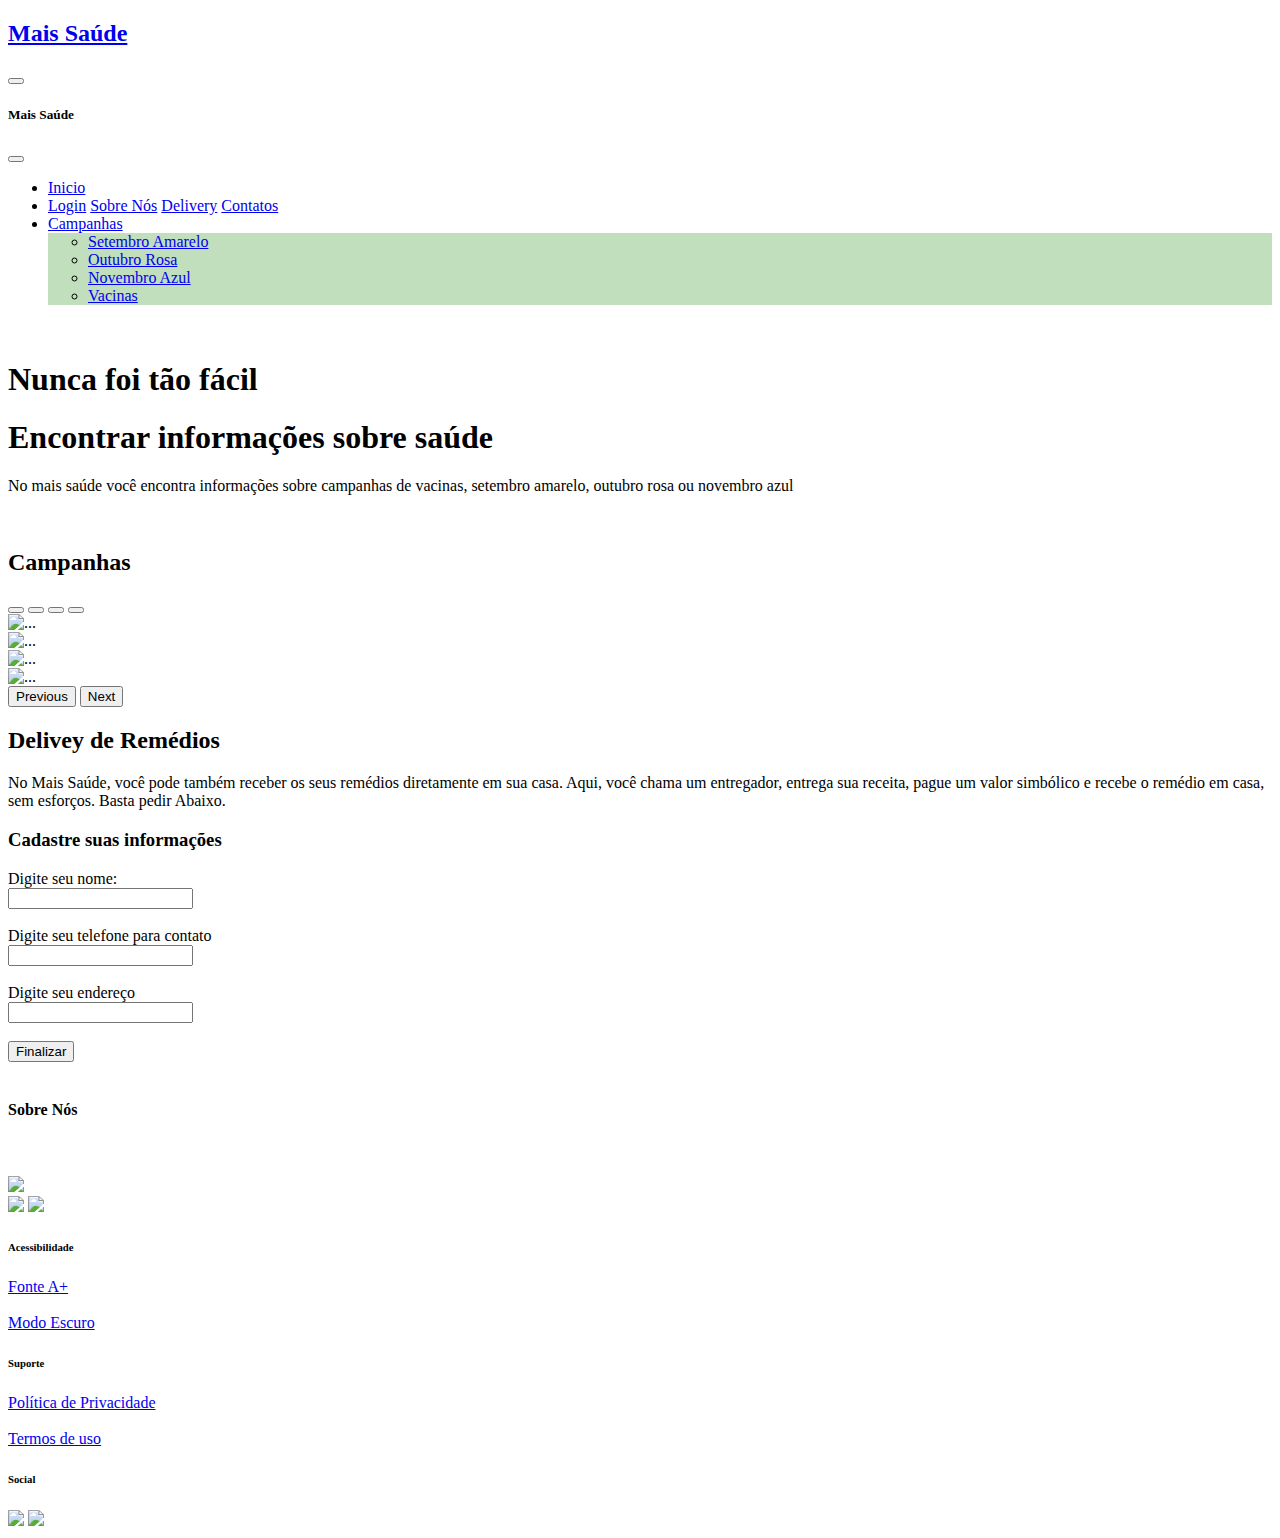
==== index.html @ df24ed0e "link do github no rodape colocado" ====
<!DOCTYPE html>
<html lang="en">
<head>
    <meta charset="UTF-8">
    <meta http-equiv="X-UA-Compatible" content="IE=edge">
    <meta name="viewport" content="width=device-width, initial-scale=1.0">
    <title>Document</title>
    <link rel="stylesheet" href="estilo-principal.css">
    <!-- CSS only -->
    <link href="https://cdn.jsdelivr.net/npm/bootstrap@5.2.1/dist/css/bootstrap.min.css" rel="stylesheet" integrity="sha384-iYQeCzEYFbKjA/T2uDLTpkwGzCiq6soy8tYaI1GyVh/UjpbCx/TYkiZhlZB6+fzT" crossorigin="anonymous">
    <!-- JavaScript Bundle with Popper -->
    <script src="https://cdn.jsdelivr.net/npm/bootstrap@5.2.1/dist/js/bootstrap.bundle.min.js" integrity="sha384-u1OknCvxWvY5kfmNBILK2hRnQC3Pr17a+RTT6rIHI7NnikvbZlHgTPOOmMi466C8" crossorigin="anonymous"></script>
</head>
<body>
    <main>
        <article id="topo">
            <header id="menu-principal">
                <nav class="navbar bg-light-green fixed-top">
                    <div class="container-fluid">
                      <a class="navbar-brand" href="#"><h2 id="titulo-menu"><img src="imagens/logo.png" alt="" id="logo">Mais Saúde</h2></a>
                      <button class="navbar-toggler" type="button" data-bs-toggle="offcanvas" data-bs-target="#offcanvasNavbar" aria-controls="offcanvasNavbar">
                        <span class="navbar-toggler-icon"></span>
                      </button>
                      <div class="offcanvas offcanvas-end" tabindex="-1" id="offcanvasNavbar" aria-labelledby="offcanvasNavbarLabel">
                        <div class="offcanvas-header">
                          <h5 class="offcanvas-title" id="offcanvasNavbarLabel">Mais Saúde</h5>
                          <button type="button" class="btn-close" data-bs-dismiss="offcanvas" aria-label="Close"></button>
                        </div>
                        <div class="offcanvas-body">
                          <ul class="navbar-nav justify-content-end flex-grow-1 pe-3">
                            <li class="nav-item">
                              <a class="nav-link active" aria-current="page" href="#">Inicio</a>
                            </li>
                            <li class="nav-item">
                              <a class="nav-link active" href="#">Login</a>
                              <a class="nav-link" href="#sobre">Sobre Nós</a>
                              <a class="nav-link" href="#">Delivery</a>
                              <a class="nav-link" href="#">Contatos</a>
                            </li>
                            <li class="nav-item dropdown">
                              <a class="nav-link dropdown-toggle" href="#" role="button" data-bs-toggle="dropdown" aria-expanded="false">
                                Campanhas
                              </a>
                              <ul class="dropdown-menu"  style="background-color:#c1debd;">
                                <li><a class="dropdown-item" href="../Setembro Amarelo/setembro.html">Setembro Amarelo</a></li>
                                <li><a class="dropdown-item" href="../Outubro Rosa/index-outubro.html">Outubro Rosa</a></li>
                                <li><a class="dropdown-item" href="../Novembro Azul (completo)/Nov_Azul.html">Novembro Azul</a></li>
                                <li><a class="dropdown-item" href="../Vacinas (incompleto)/index-vacina.html">Vacinas</a></li>                                
                              </ul>
                            </li>
                          </ul>
                          
                        </div>
                      </div>
                    </div>
                  </nav>
            </header>
            <a name="inicio">

            <section id="esquerda-topo-principal">
                <img src="imagens/logo2.png" alt="">
                <h1 id="titulo-verde">Nunca foi tão fácil</h1>
                <h1 id="titulo-preto">Encontrar informações sobre saúde</h1>
                <p>No mais saúde você encontra informações sobre campanhas de vacinas, setembro amarelo, outubro rosa ou novembro azul</p>
            </section>
            <section id="direita-topo-principal">
                <img src="imagens/medico-principal.png" alt="">
            </section>
        </article>  
        <div class="titulo-campanhas">
          <h2>Campanhas</h2>
        </div>
        <div id="carouselExampleIndicators" class="carousel slide" data-bs-ride="true">
          <div class="carousel-indicators">
            <button type="button" data-bs-target="#carouselExampleIndicators" data-bs-slide-to="0" class="active" aria-current="true" aria-label="Slide 1"></button>
            <button type="button" data-bs-target="#carouselExampleIndicators" data-bs-slide-to="1" aria-label="Slide 2"></button>
            <button type="button" data-bs-target="#carouselExampleIndicators" data-bs-slide-to="2" aria-label="Slide 3"></button>
            <button type="button" data-bs-target="#carouselExampleIndicators" data-bs-slide-to="3" aria-label="Slide 4"></button>
          </div>
          <div class="carousel-inner">
            <div class="carousel-item active">
              <img src="./imagens/setembropq.png" class="d-block w-100" alt="...">
            </div>
            <div class="carousel-item">
              <img src="./imagens/outubrorosapq.png" class="d-block w-100" alt="...">
            </div>
            <div class="carousel-item">
              <img src="./imagens/campanhapq.png" class="d-block w-100" alt="...">
            </div>
            <div class="carousel-item">
              <img src="./imagens/novemberazul.png" class="d-block w-100" alt="...">
            </div>
          </div>
          <button class="carousel-control-prev" type="button" data-bs-target="#carouselExampleIndicators" data-bs-slide="prev">
            <span class="carousel-control-prev-icon" aria-hidden="true"></span>
            <span class="visually-hidden">Previous</span>
          </button>
          <button class="carousel-control-next" type="button" data-bs-target="#carouselExampleIndicators" data-bs-slide="next">
            <span class="carousel-control-next-icon" aria-hidden="true"></span>
            <span class="visually-hidden">Next</span>
          </button>
        </div>


       <div class="cordelivery">
         <div class="pagina_delivery">
          <section id="txt_delivery">
            <article id="texto_delivery">
              <h2 id="deliveryH2">
                Delivey de Remédios <br>
              </h2>
              <p id="deliveryP">
                No Mais Saúde, você pode também receber os seus remédios diretamente em sua casa. 
                Aqui, você chama um entregador, entrega sua receita, pague um valor simbólico e 
                recebe o remédio em casa, sem esforços. Basta pedir Abaixo.
              </p>
          </article>
        </section>
        </div>
        <div id="pgDeliveryCont">
          <section id="form_delivery">
            <form action="/action_page.php" method="get">
              <h3>Cadastre suas informações</h3>
              <label for="fname">Digite seu nome: </label><br>
              <input type="text" id="fname" name="fname" class="estilo_form"><br><br>
              <label for="contel">Digite seu telefone para contato</label><br>
              <input type="text" id="lname" name="lname" class="estilo_form"><br><br>
              <label for="end">Digite seu endereço</label><br>
              <input type="text" id="lname" name="lname" class="estilo_form"><br><br>
              <input type="submit" value="Finalizar" class="estilo_botao_finalizar">
            </form>
          </section>
        <section id="delivery_foto">
            <img src="./imagens/Delivery address-bro (1).png" alt="" class="estilo_entregador" >
          </section>
        </div>
        </div>

        <a name="sobre">

        <div class="sobrenos">
          <h4>Sobre Nós</h4>
          <section id="conteudo_sobrenos">
              <img src="./imagens/sobrenos.png" alt="">
          </section>
          
          <section id="imagem_hospital">
              <img src="./imagens/hospital.png" alt="">
          </section>
        </div>


        <footer>
          <section id="logo_rodape">
              <img src="imagens/logo-rodapé.png">

          </section>
          <section id="linha">
            <img id="linha-reta"src="imagens/linha.png">
            <img id="lado" src="imagens/linhalado.jpeg">
          </section>
          <section id="acessibilidade">
              <h6>Acessibilidade</h6>
              <a href="#">Fonte A+</a>
              <br />
              <br />
              <a href="#">Modo Escuro</a>
          </section>
          <section id="suporte">
            <h6>Suporte</h6>
            <a href="#">Política de Privacidade</a>
            <br />
            <br />
            <a href="#">Termos de uso</a>
          </section>
          <section id="social">
            <h6>Social</h6>
              <a href="https://github.com/Gugzera/Mais-Saude"><img src="imagens/githubicon.png"></a>
              <a href="https://linktr.ee/maissaude06" target="_blank"><img src="imagens/linkedinicon.png"></a>
          </section>
      </footer>

      
    </main>
</body>
</html>
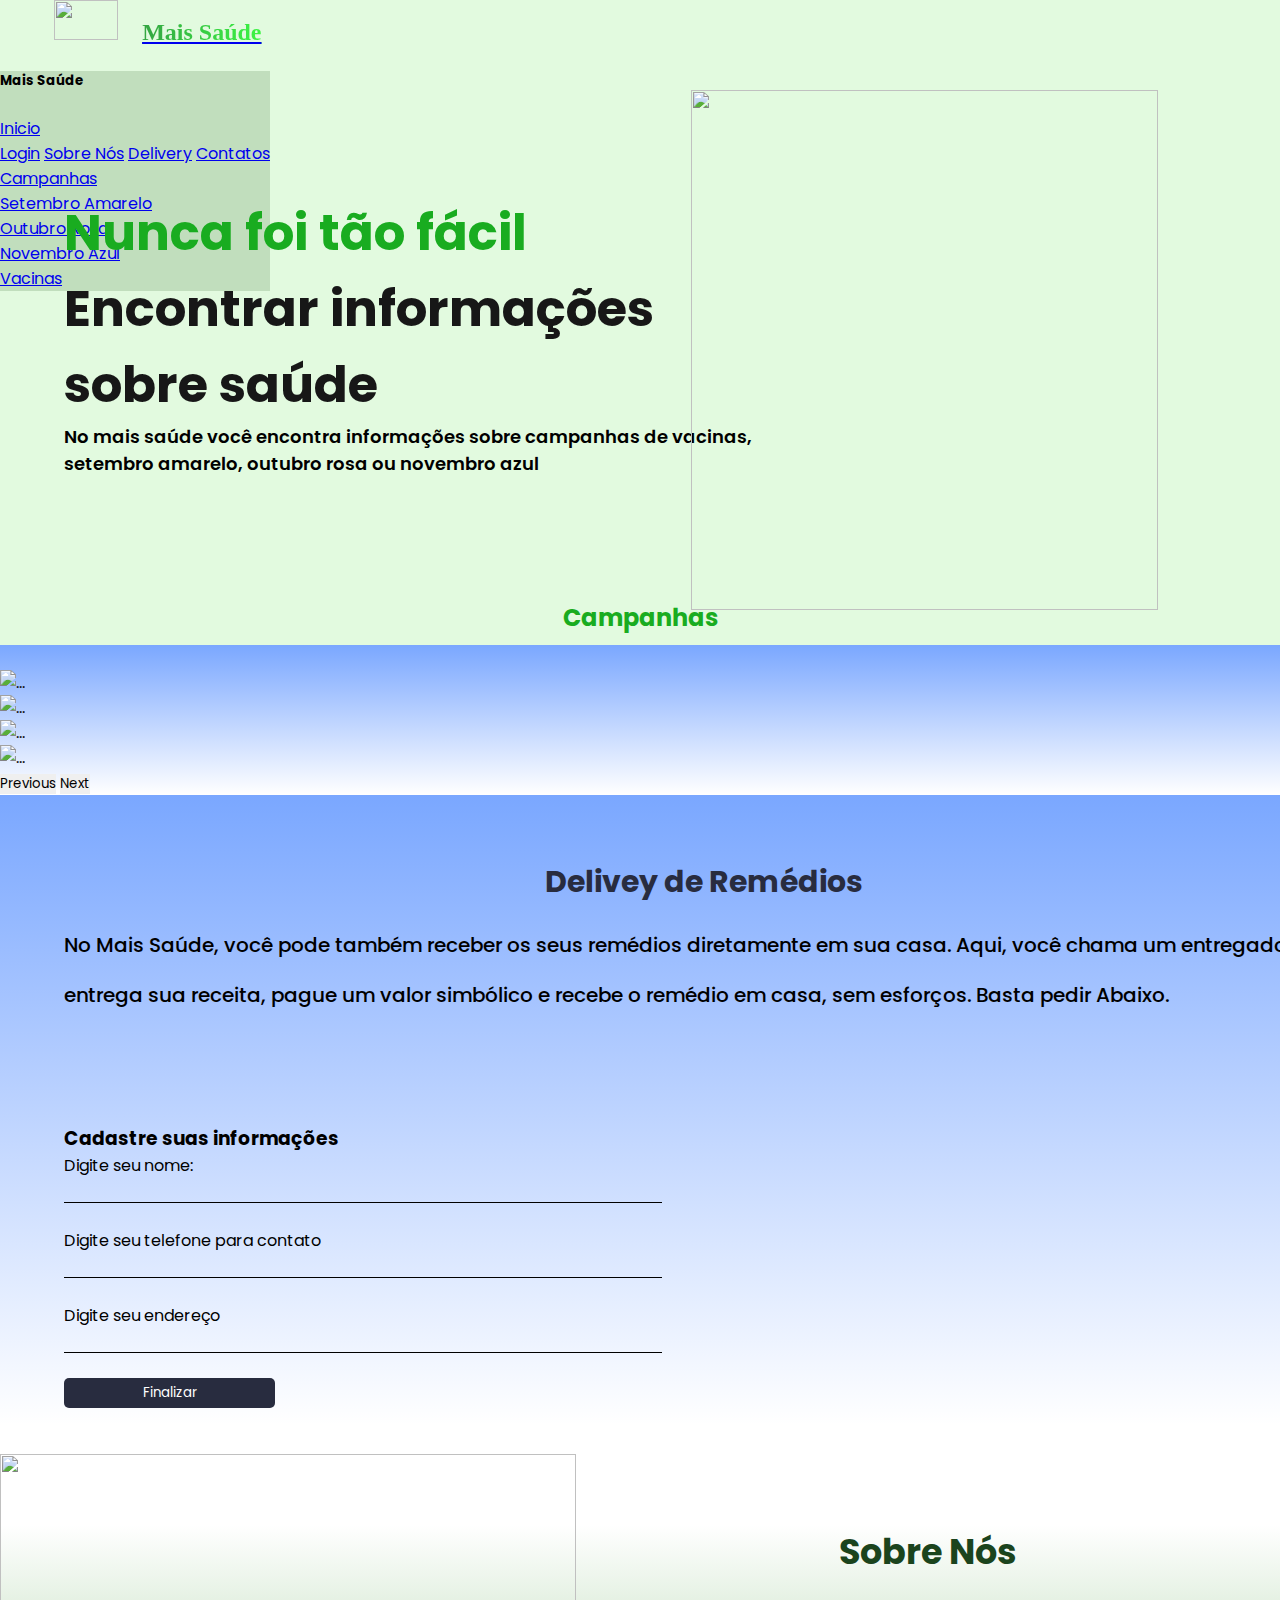
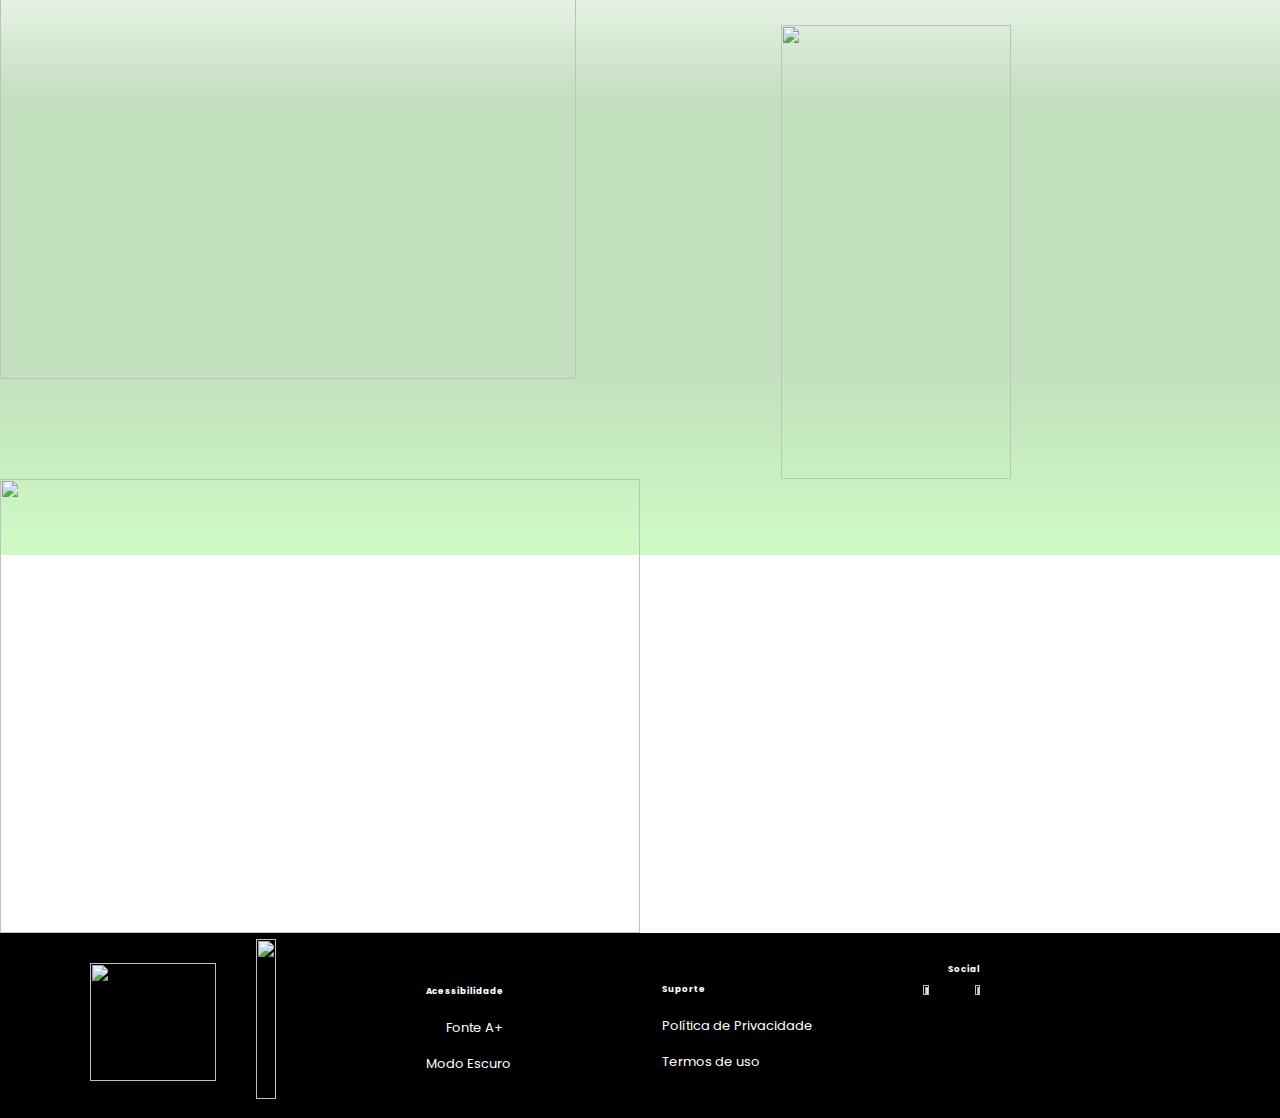
==== commit 69eac027: "responsivo outuvro, vacinas e setembro atualizadas, alem dos termos de uso e politida de privacidade" ====
--- a/index.html
+++ b/index.html
@@ -4,9 +4,10 @@
     <meta charset="UTF-8">
     <meta http-equiv="X-UA-Compatible" content="IE=edge">
     <meta name="viewport" content="width=device-width, initial-scale=1.0">
-    <title>Document</title>
+    <title>Mais Saude</title>
     <link rel="stylesheet" href="estilo-principal.css">
     <!-- CSS only -->
+    <link rel="icon" href="imagens/logo.png">
     <link href="https://cdn.jsdelivr.net/npm/bootstrap@5.2.1/dist/css/bootstrap.min.css" rel="stylesheet" integrity="sha384-iYQeCzEYFbKjA/T2uDLTpkwGzCiq6soy8tYaI1GyVh/UjpbCx/TYkiZhlZB6+fzT" crossorigin="anonymous">
     <!-- JavaScript Bundle with Popper -->
     <script src="https://cdn.jsdelivr.net/npm/bootstrap@5.2.1/dist/js/bootstrap.bundle.min.js" integrity="sha384-u1OknCvxWvY5kfmNBILK2hRnQC3Pr17a+RTT6rIHI7NnikvbZlHgTPOOmMi466C8" crossorigin="anonymous"></script>
@@ -35,7 +36,7 @@
                               <a class="nav-link active" href="#">Login</a>
                               <a class="nav-link" href="#sobre">Sobre Nós</a>
                               <a class="nav-link" href="#">Delivery</a>
-                              <a class="nav-link" href="#">Contatos</a>
+                              <a class="nav-link" href="https://linktr.ee/maissaude06" target="_blank">Contatos</a>
                             </li>
                             <li class="nav-item dropdown">
                               <a class="nav-link dropdown-toggle" href="#" role="button" data-bs-toggle="dropdown" aria-expanded="false">
@@ -44,8 +45,8 @@
                               <ul class="dropdown-menu"  style="background-color:#c1debd;">
                                 <li><a class="dropdown-item" href="../Setembro Amarelo/setembro.html">Setembro Amarelo</a></li>
                                 <li><a class="dropdown-item" href="../Outubro Rosa/index-outubro.html">Outubro Rosa</a></li>
-                                <li><a class="dropdown-item" href="../Novembro Azul (completo)/Nov_Azul.html">Novembro Azul</a></li>
-                                <li><a class="dropdown-item" href="../Vacinas (incompleto)/index-vacina.html">Vacinas</a></li>                                
+                                <li><a class="dropdown-item" href="../Novembro Azul/Nov_Azul.html">Novembro Azul</a></li>
+                                <li><a class="dropdown-item" href="../Vacinas/index-vacina.html">Vacinas</a></li>                                
                               </ul>
                             </li>
                           </ul>
@@ -175,7 +176,7 @@
           </section>
           <section id="social">
             <h6>Social</h6>
-              <a href="https://github.com/Gugzera/Mais-Saude"><img src="imagens/githubicon.png"></a>
+              <a href="https://github.com/Gugzera/Mais-Saude" target="_blank"><img src="imagens/githubicon.png"></a>
               <a href="https://linktr.ee/maissaude06" target="_blank"><img src="imagens/linkedinicon.png"></a>
           </section>
       </footer>
--- a/estilo-principal.css
+++ b/estilo-principal.css
@@ -0,0 +1,482 @@
+@import url('https://fonts.googleapis.com/css2?family=Poppins:ital,wght@0,100;0,200;0,300;0,400;0,500;0,600;0,700;0,800;1,100;1,200;1,300;1,400;1,500;1,600;1,700&display=swap');
+
+*{
+    padding: 0;
+    margin: 0;
+    border: 0;
+    font-family: 'Poppins', sans-serif;
+}
+main{
+    width: 100%;
+    height: auto;
+}
+
+#titulo-menu{
+    font-family: "fonte1";
+    /* font-weight: bolder; */
+    background: linear-gradient(96.14deg, #282C3F -10.84%, #3DFF44 92.95%, #3DFF44 196.74%);
+    -webkit-background-clip: text;
+    -webkit-text-fill-color: transparent;
+    background-clip: text;
+    width: 110%;
+
+}
+
+#topo{
+    width: 100%;
+    height: 630px;
+    background-image: url(imagens/fundo-principal-verde.png);
+    height: 600px;
+    background-repeat: no-repeat;
+    background-color: #e2fadf;
+}
+#logo{
+    margin-left: 3.4rem;
+    width: 4rem;
+    height: 2.5rem;
+}
+#menu-principal{
+    display: flex;
+    flex-direction: row;
+}
+#titulo-menu{
+    font-weight: bolder;
+    color: #1d8b28;
+}
+#titulo-menu img{
+    position: relative;
+    margin-right: 8%;
+}
+#offcanvasNavbar {
+    background-color: #c1debd;
+}
+#esquerda-topo-principal{
+    width: 55%;
+    margin: auto;
+    position: absolute;
+    top: 15%;
+    left: 5%;
+}
+
+#titulo-verde{
+    margin-top: 5%;
+    font-size: 50px;
+    color: #19AC20;
+    font-weight: bolder;
+}
+#titulo-preto{
+    color: #171717;
+    font-size: 50px;
+    font-weight: bolder;
+}
+#esquerda-topo-principal p{
+    font-weight: 600;
+    font-size: 18px;
+}
+#direita-topo-principal{
+    width: 45%;
+    position: absolute;
+    left: 54%;
+    top: 10%;
+}
+#direita-topo-principal img{
+   width: 90%;
+   height: 520px;
+}
+.titulo-campanhas{
+    text-align: center;
+    background-color: #e2fadf;
+    height: 45px;
+    color: #19AC20;
+
+}
+#carouselExampleIndicators{
+    margin-top: 0;
+    width: 100%;
+    height: 100%;
+    background: linear-gradient(180deg, rgba(4, 89, 255, 0.53) 0%, rgba(4, 89, 255, 0) 100%);
+    color: #171717;
+    /* margin-bottom: 5px; */
+}
+#carouselExampleIndicators img{
+    width: 100%;
+    height: 100%;
+}
+.pagina_delivery{
+    display: flex;
+    /* margin-top: 15px; */
+    padding-top: 5%;
+    padding-left: 5%;
+    padding-right: 5%;
+    width: 100%;
+    height: 230px;
+    /* background: linear-gradient(180deg, rgba(4, 89, 255, 0.53) 0%, rgba(4, 89, 255, 0) 100%); */
+    /* background-color: black; */
+    clear: both;
+}
+
+#texto_delivery{
+    width: 100%;
+    height: 100%;
+    text-align:center;
+}
+#deliveryH2{
+    font-size: 30px;
+    margin-bottom: 15px;
+    color: #282C3F;
+    font-weight: 700;
+}
+#deliveryP{
+    font-weight: 500;
+    font-size: 20px;
+    line-height: 50px;
+    text-align: left;
+    color: #000;
+}
+.estilo_entregador{
+    width: 150px;
+    height: 150px;
+    padding-bottom: 20%;
+}
+#form_delivery{
+    width: 55%;
+    height: 330px;
+    padding-top: 35px;
+    /* background-color: lightblue; */
+    padding-left: 5%;
+    float: left;
+}
+.estilo_form{
+    border-bottom: 1px solid #000;
+    width: 85%;
+    background-color: transparent;
+    /* background-color: lightblue; */
+}
+#delivery_foto{
+    width: 45%;
+    height: 525px;
+    padding: 1%, 1%, 1%,;
+    /* background-color: lightblue; */
+    float: left;
+}
+
+#delivery_foto img{
+    width: 100%;
+    height: 100%;
+    /* padding-left: 5%;
+    padding-bottom: 3%; */
+}
+#delivery_baixo{
+    width: 100%;
+    height: 400px;
+    /* background-color: lightblue; */
+}
+.estilo_botao_finalizar{
+    height: 30px;
+    width: 30%;
+    padding: 1%,1%, 1%, 1%;
+    border-radius: 5px;
+    background-color: #282C3F;
+    color: #fff;
+    text-align: center;
+}
+.cordelivery{
+    background: linear-gradient(180deg, rgba(4, 89, 255, 0.53) 0%, rgba(4, 89, 255, 0) 100%);
+    width: 100%;
+    height: 630px;
+}
+.sobrenos{
+    margin-top: 100px;
+    width: 100%;
+    height: 630px;
+    background: linear-gradient(180deg, rgba(255,255,255,0.8757878151260504) 0%, rgba(193,222,189,1) 29%, rgba(193,222,189,1) 69%, rgba(206,251,196,1) 100%);
+        color: #1B441D;
+    text-align: center;
+    /* padding-top: 5%; */
+    
+}
+.sobrenos h4{
+    width: 100%;
+    height: 100px;
+    font-weight: 700;
+    font-size: 35px;
+}
+#conteudo_sobrenos{
+    height: 454px;
+    width: 50%;
+    float: left;
+}
+#conteudo_sobrenos img{
+    width: 60%;
+    height: 100%;
+}
+#imagem_hospital{
+    height: 454px;
+    width: 50%;
+    float: left;
+}
+#imagem_hospital img{
+    width: 100%;
+    height: 100%;
+}
+
+
+
+
+footer{
+    width: 100%;
+    height: 185px;
+    background-color: black;
+    float: left;
+}
+
+#logo_rodape{
+    /* background-color: white; */
+    width: 20%;
+    height: 100%;
+    float: left;
+    text-align: center;
+}
+
+#logo_rodape img{
+    width: 70%;
+    height: 80%;
+    padding-top: 30px;
+    margin-left: 50px;
+}
+
+#linha{
+    width: 0,1%;
+    height: 100%;
+    position: relative;
+    float: left;
+    background-color: #000000;
+}
+
+#linha img{
+    width: 100%;
+    height: 93%;
+    margin-top: 6px;
+}
+
+
+#acessibilidade{
+    width: 20%;
+    height: 50%;
+    float: left;
+    text-align: left;
+    margin-left: 130px;
+    font-size: 13px;
+    font-family: "fonte1";
+    top: 20px;
+    margin-top: 12px;
+}
+
+#acessibilidade h6{
+    margin: 20px;
+    margin-top: 20px;
+    color: white;
+}
+
+#acessibilidade a{
+    text-decoration: none;
+    margin: 20px;
+    color: white;
+}
+
+#acessibilidade a:hover{
+    color: #65A8FB;
+}
+
+#suporte{
+    width: 20%;
+    height: 50%;
+    float: left;
+    text-align: left; 
+    font-size: 13px;
+    font-family: "fonte1";
+    top: 20px;
+    margin-top: 50px;
+}
+
+#suporte h6{
+    color: rgb(255, 255, 255);
+    margin-bottom: 20px;
+}
+
+#suporte a{
+    text-decoration: none;
+    color: white;
+}
+
+#suporte a:hover{
+    color: #65A8FB;
+}
+
+#social{
+    font-size: 13px;
+    font-family: "fonte1";
+    color: white;
+    top: 30px;
+    width: 20%;
+    height: 100%;
+    float: left;
+}
+
+#social h6{
+    margin-left: 30px;
+    margin-top: 30px;
+}
+
+#social img{
+    width: 15%;
+    height: 23%;
+    margin: 5px;
+}
+#lado{
+    display: none;
+}
+
+/*politica de uso*/
+
+
+
+ @media only screen and (max-width:480px) /* visualização mobile */
+{
+
+    main{
+        width: 100%;
+        height: auto;
+    }
+
+    #topo{
+        width: 100%;
+        text-align: left;
+        margin-left: 0;
+    }
+
+    #logo{
+        margin-left: 0;
+        width: 2.5rem;
+        height: 2.5rem;
+    }
+    #titulo-menu{
+        color: transparent;
+    }
+
+    #esquerda-topo-principal{
+        width: 100%;
+        margin-left: 0px;
+        margin-right: 20px;
+        position: absolute;
+        top: 15%;
+        left: 2;
+    }
+    #titulo-verde{
+        margin-top: 3%;
+        font-size: 50px;
+        color: #19AC20;
+        font-weight: bolder;
+        margin-left: 0px;
+        margin-right: 20px;
+        margin-bottom: 15px;
+    }
+    #titulo-preto{
+        color: #171717;
+        font-size: 32px;
+        font-weight: bolder;
+        margin-left: 0px;
+        margin-right: 20px;
+        margin-bottom: 13px;
+    }
+    #esquerda-topo-principal img{
+        display: none;
+    }
+    #esquerda-topo-principal p{
+        font-weight: 500;
+        font-size: 23px;
+        margin-left: 0px;
+        line-height: 3.15rem;
+        margin-right: 20px;
+    }
+    #direita-topo-principal{
+      display: none;
+    }
+
+    #carouselExampleIndicators{
+        display: none;
+    }
+
+    #texto_delivery{
+        text-align:left;
+    }
+    #deliveryH2{
+        font-size: 32px;
+    }
+    #deliveryP{
+        font-size: 15px;
+        line-height: 2.3rem;
+    }
+    #form_delivery{
+        width: 100%;
+        margin-top: 3%;
+    }
+
+    #delivery_foto{
+       display: none;
+    }
+    
+    .sobrenos{
+        padding-top: 5%;
+        align-items: center;
+        text-align: center;
+    }
+
+    #conteudo_sobrenos{
+        height: 420px;
+        width: 100%;
+        padding-left: 4%;
+        float: left;
+    }
+    #conteudo_sobrenos img{
+        width: 65%;
+        height: 100%;
+    }
+    #imagem_hospital{
+        display: none;
+    }
+
+    footer{
+        width: 100%;
+        height: auto;
+        background-color: black;
+        float: left;
+    }
+
+    #logo_rodape{
+        width: 25%;
+    }
+
+    #logo_rodape img{
+        width: 100%;
+    }
+
+    #linha-reta, #relato, #img-meio{
+        display: none;
+    }
+
+    #lado{
+        display: flex;
+    }
+
+    #acessibilidade, #suporte{
+        width: auto;
+        font-size: 12px;
+        float: left;
+        margin: 3%;
+    }
+
+    #social a img{
+        width: 30px;
+    }
+}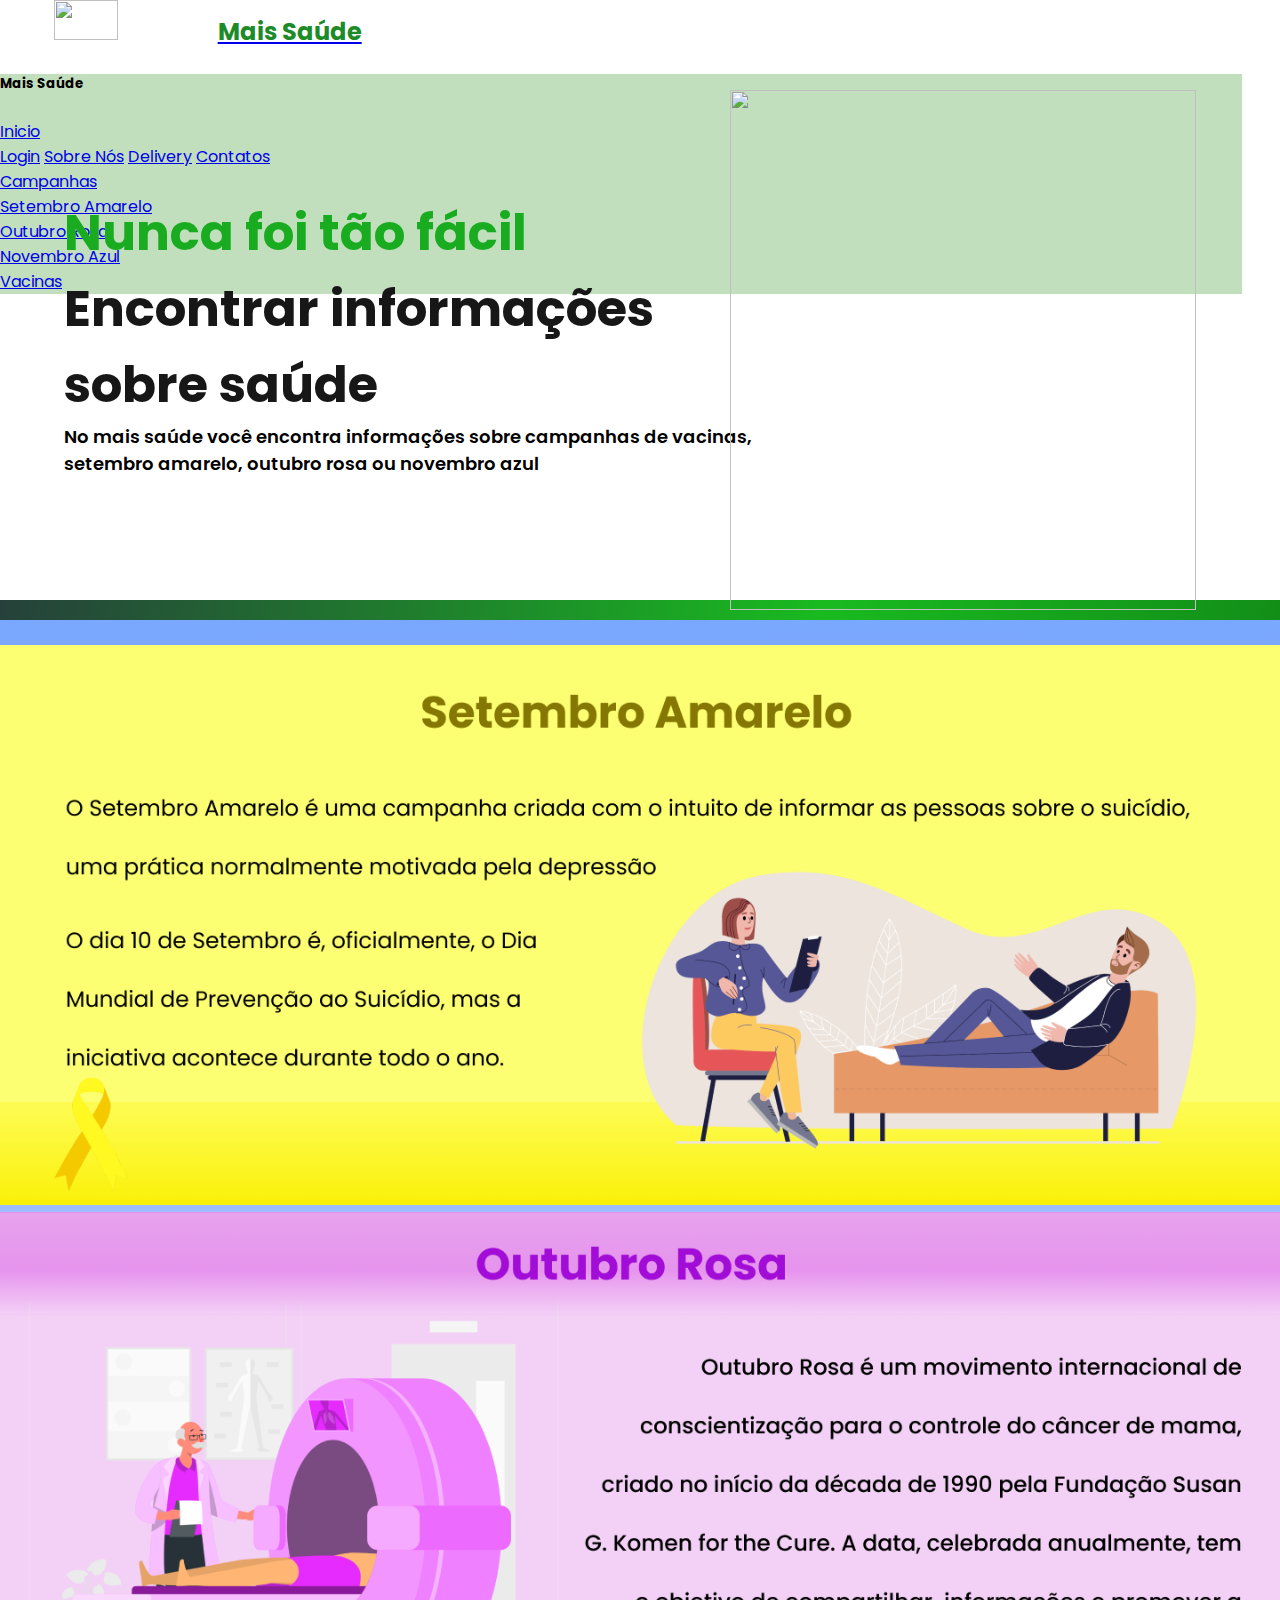
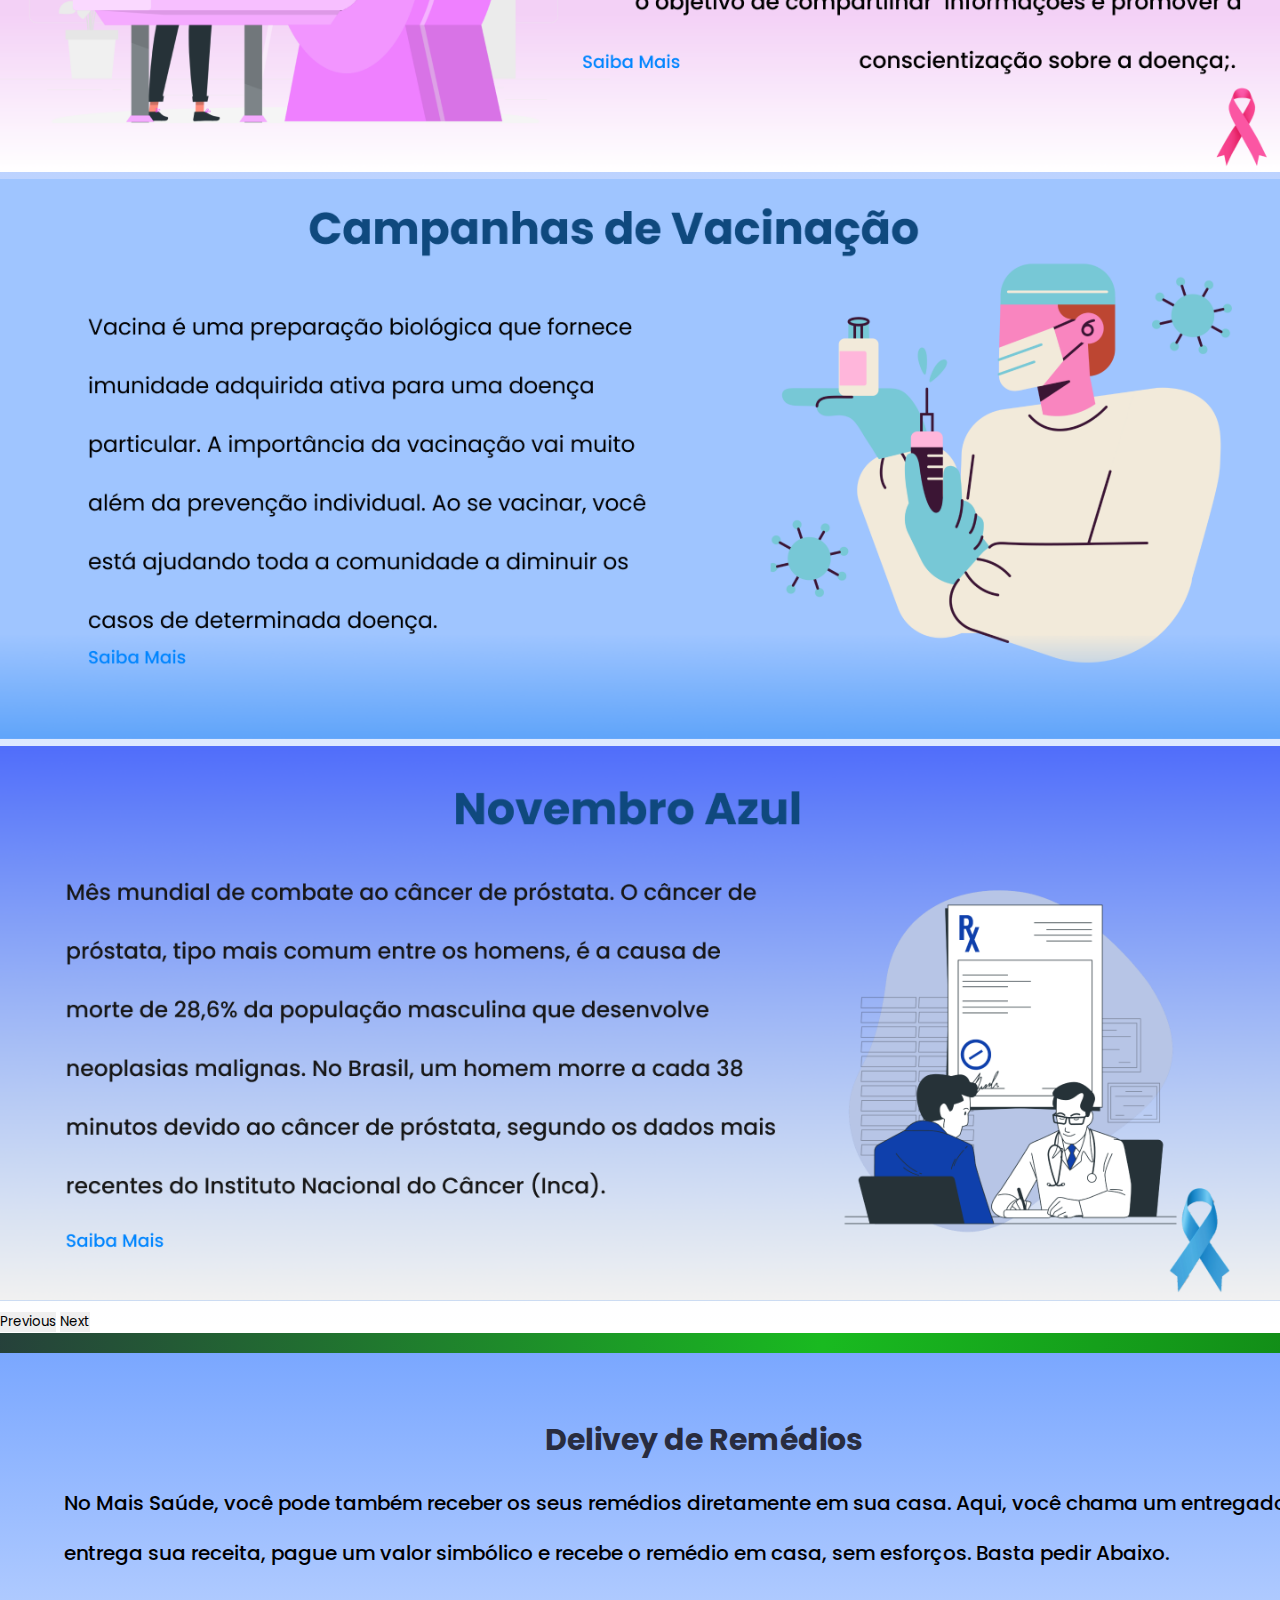
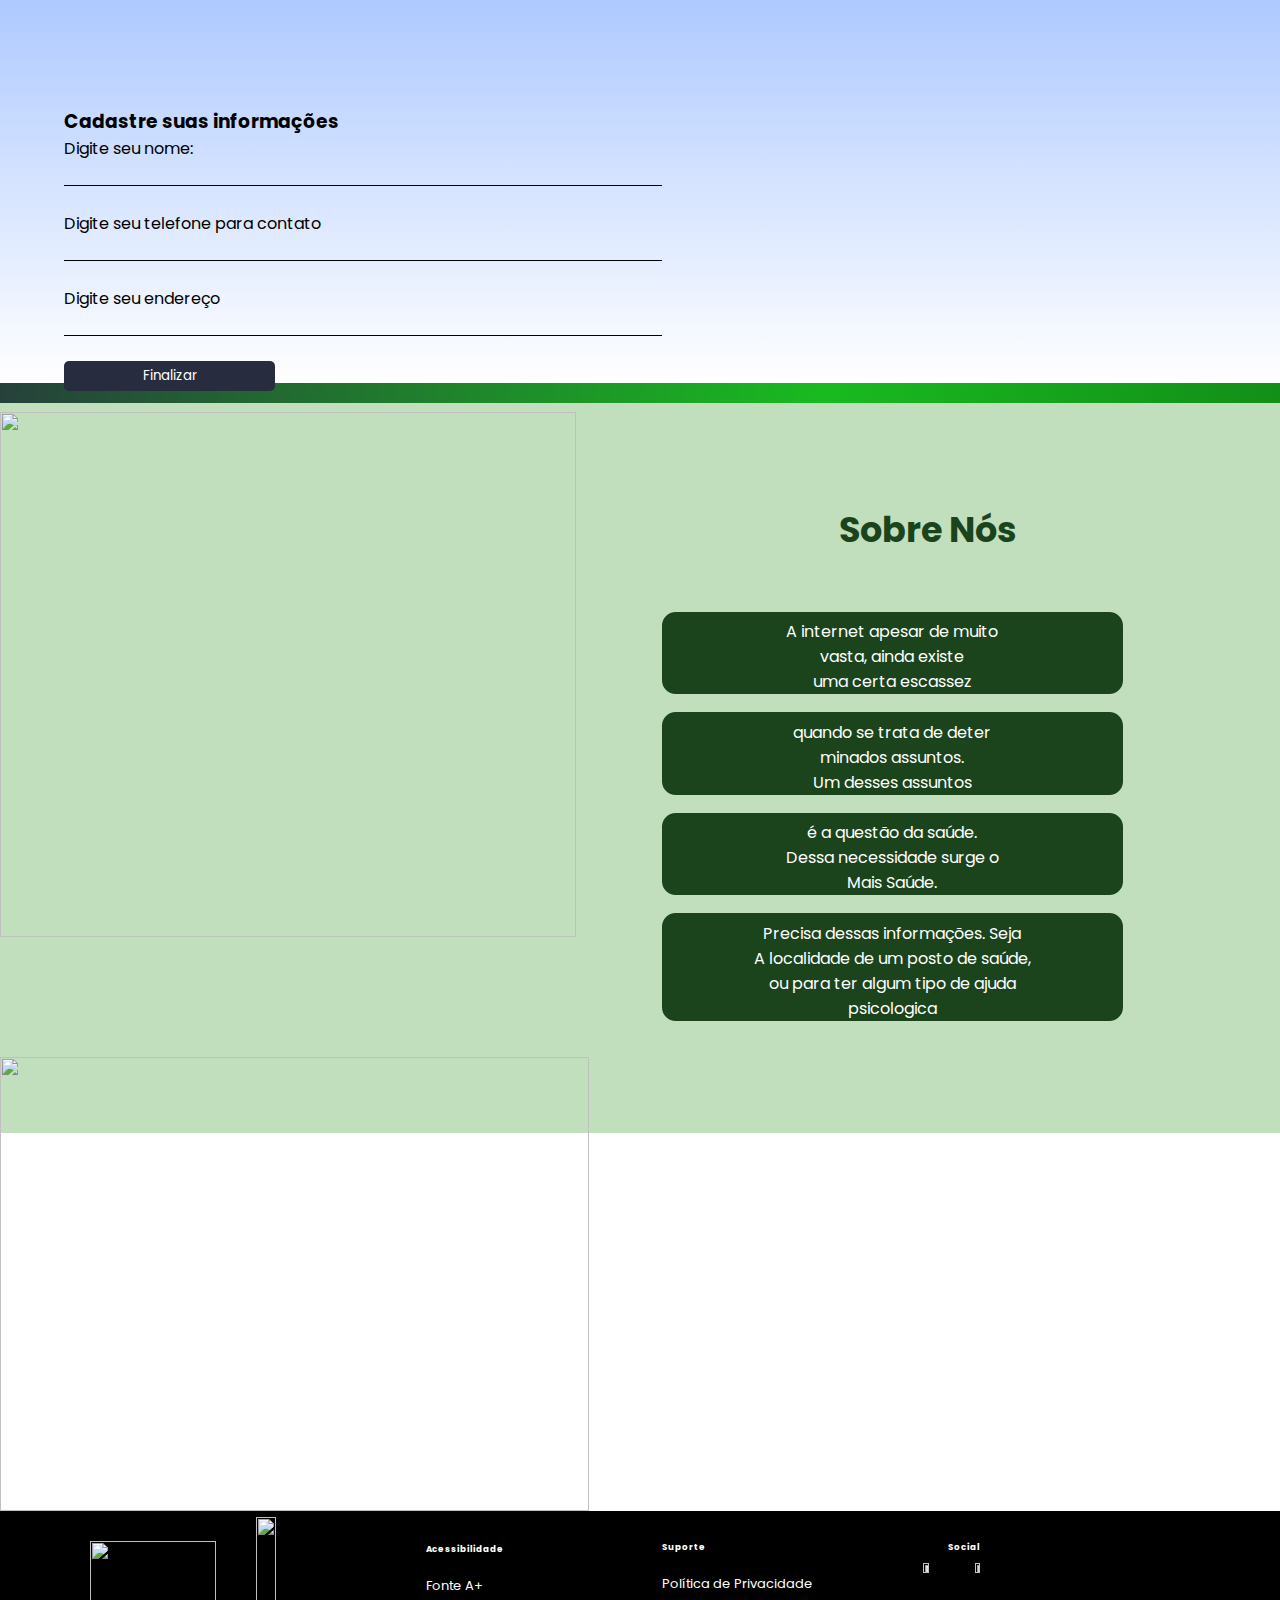
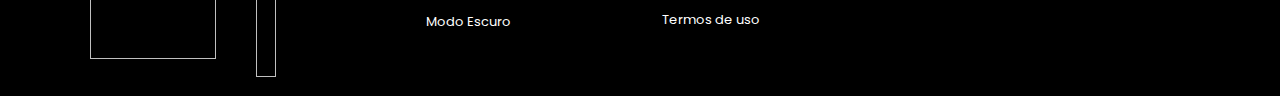
==== commit 47dc1824: "PaginaPronta" ====
--- a/index.html
+++ b/index.html
@@ -18,7 +18,7 @@
             <header id="menu-principal">
                 <nav class="navbar bg-light-green fixed-top">
                     <div class="container-fluid">
-                      <a class="navbar-brand" href="#"><h2 id="titulo-menu"><img src="imagens/logo.png" alt="" id="logo">Mais Saúde</h2></a>
+                      <a class="navbar-brand" href="#inicio"><h2 id="titulo-menu"><img src="imagens/logo.png" alt="" id="logo">Mais Saúde</h2></a>
                       <button class="navbar-toggler" type="button" data-bs-toggle="offcanvas" data-bs-target="#offcanvasNavbar" aria-controls="offcanvasNavbar">
                         <span class="navbar-toggler-icon"></span>
                       </button>
@@ -30,12 +30,12 @@
                         <div class="offcanvas-body">
                           <ul class="navbar-nav justify-content-end flex-grow-1 pe-3">
                             <li class="nav-item">
-                              <a class="nav-link active" aria-current="page" href="#">Inicio</a>
+                              <a class="nav-link active" aria-current="page" href="#inicio">Inicio</a>
                             </li>
                             <li class="nav-item">
                               <a class="nav-link active" href="#">Login</a>
                               <a class="nav-link" href="#sobre">Sobre Nós</a>
-                              <a class="nav-link" href="#">Delivery</a>
+                              <a class="nav-link" href="#delivery">Delivery</a>
                               <a class="nav-link" href="https://linktr.ee/maissaude06" target="_blank">Contatos</a>
                             </li>
                             <li class="nav-item dropdown">
@@ -57,8 +57,7 @@
                   </nav>
             </header>
             <a name="inicio">
-
-            <section id="esquerda-topo-principal">
+              <section id="esquerda-topo-principal">
                 <img src="imagens/logo2.png" alt="">
                 <h1 id="titulo-verde">Nunca foi tão fácil</h1>
                 <h1 id="titulo-preto">Encontrar informações sobre saúde</h1>
@@ -67,10 +66,10 @@
             <section id="direita-topo-principal">
                 <img src="imagens/medico-principal.png" alt="">
             </section>
-        </article>  
-        <div class="titulo-campanhas">
-          <h2>Campanhas</h2>
-        </div>
+        </article>
+        
+        <section class="divisao-componentes-carrossel"></section>
+
         <div id="carouselExampleIndicators" class="carousel slide" data-bs-ride="true">
           <div class="carousel-indicators">
             <button type="button" data-bs-target="#carouselExampleIndicators" data-bs-slide-to="0" class="active" aria-current="true" aria-label="Slide 1"></button>
@@ -80,16 +79,16 @@
           </div>
           <div class="carousel-inner">
             <div class="carousel-item active">
-              <img src="./imagens/setembropq.png" class="d-block w-100" alt="...">
+              <img src="./imagens/setembroamarelo.png" class="d-block w-100" alt="...">
             </div>
             <div class="carousel-item">
-              <img src="./imagens/outubrorosapq.png" class="d-block w-100" alt="...">
+              <img src="./imagens/outubrorosa.png" class="d-block w-100" alt="...">
             </div>
             <div class="carousel-item">
-              <img src="./imagens/campanhapq.png" class="d-block w-100" alt="...">
+              <img src="./imagens/campanhavacinas.png" class="d-block w-100" alt="...">
             </div>
             <div class="carousel-item">
-              <img src="./imagens/novemberazul.png" class="d-block w-100" alt="...">
+              <img src="./imagens/novembroazul.png" class="d-block w-100" alt="...">
             </div>
           </div>
           <button class="carousel-control-prev" type="button" data-bs-target="#carouselExampleIndicators" data-bs-slide="prev">
@@ -102,6 +101,7 @@
           </button>
         </div>
 
+        <section class="divisao-componentes"></section>
 
        <div class="cordelivery">
          <div class="pagina_delivery">
@@ -118,10 +118,11 @@
           </article>
         </section>
         </div>
+        <a name="delivery">
         <div id="pgDeliveryCont">
           <section id="form_delivery">
             <form action="/action_page.php" method="get">
-              <h3>Cadastre suas informações</h3>
+              <br><h3>Cadastre suas informações</h3>
               <label for="fname">Digite seu nome: </label><br>
               <input type="text" id="fname" name="fname" class="estilo_form"><br><br>
               <label for="contel">Digite seu telefone para contato</label><br>
@@ -135,21 +136,45 @@
             <img src="./imagens/Delivery address-bro (1).png" alt="" class="estilo_entregador" >
           </section>
         </div>
-        </div>
-
-        <a name="sobre">
-
+      </div>
+
+        <section class="divisao-componentes"></section>
+        <section class="ajuste-sobre-nos"></section>
+        <a name="sobre"></a>
         <div class="sobrenos">
-          <h4>Sobre Nós</h4>
+          <h4>Sobre Nós</h4> 
           <section id="conteudo_sobrenos">
-              <img src="./imagens/sobrenos.png" alt="">
+            <div class="texto-sobre-nos">
+              <p>A internet apesar de muito <br>
+                vasta, ainda existe
+                <br> uma certa escassez 
+              </p>
+            </div>
+            <div class="texto-sobre-nos">
+              <p>quando se trata de deter <br> minados assuntos. <br> 
+                 Um desses assuntos
+              </p>
+            </div>
+            <div class="texto-sobre-nos">
+              <p> é a questão da saúde. <br>
+                Dessa necessidade surge o <br>
+                Mais Saúde. 
+              </p>
+            </div>
+            <div class="texto-sobre-nos">
+              <p>
+                Precisa dessas informações. Seja <br>
+                A localidade de um posto de saúde, <br>
+                ou para ter algum tipo de ajuda    <br>            
+                psicologica
+              </p>
+            </div>
           </section>
           
           <section id="imagem_hospital">
               <img src="./imagens/hospital.png" alt="">
           </section>
         </div>
-
 
         <footer>
           <section id="logo_rodape">
@@ -169,10 +194,10 @@
           </section>
           <section id="suporte">
             <h6>Suporte</h6>
-            <a href="#">Política de Privacidade</a>
+            <a href="index-politca.html">Política de Privacidade</a>
             <br />
             <br />
-            <a href="#">Termos de uso</a>
+            <a href="index-termo.html">Termos de uso</a>
           </section>
           <section id="social">
             <h6>Social</h6>
--- a/estilo-principal.css
+++ b/estilo-principal.css
@@ -9,26 +9,24 @@
 main{
     width: 100%;
     height: auto;
-}
-
-#titulo-menu{
-    font-family: "fonte1";
-    /* font-weight: bolder; */
-    background: linear-gradient(96.14deg, #282C3F -10.84%, #3DFF44 92.95%, #3DFF44 196.74%);
-    -webkit-background-clip: text;
-    -webkit-text-fill-color: transparent;
-    background-clip: text;
-    width: 110%;
-
-}
-
+    /* background-color: #C1DEBD; */
+}
+.divisao-componentes{
+    width: 100%;
+    background: linear-gradient(96.14deg, #282C3F -10.84%, #19BA20 64.26%, #001801 196.74%);
+    height: 20px;
+}
+.divisao-componentes-carrossel{
+    width: 100%;
+    background: linear-gradient(96.14deg, #282C3F -10.84%, #19BA20 64.26%, #001801 196.74%);
+    height: 20px;
+}
 #topo{
     width: 100%;
     height: 630px;
     background-image: url(imagens/fundo-principal-verde.png);
     height: 600px;
     background-repeat: no-repeat;
-    background-color: #e2fadf;
 }
 #logo{
     margin-left: 3.4rem;
@@ -46,6 +44,13 @@
 #titulo-menu img{
     position: relative;
     margin-right: 8%;
+}
+.container-fluid{
+    padding: 0;
+    width: 97vw;
+}
+.navbar{
+    width: 97vw;
 }
 #offcanvasNavbar {
     background-color: #c1debd;
@@ -57,7 +62,6 @@
     top: 15%;
     left: 5%;
 }
-
 #titulo-verde{
     margin-top: 5%;
     font-size: 50px;
@@ -76,22 +80,15 @@
 #direita-topo-principal{
     width: 45%;
     position: absolute;
-    left: 54%;
+    left: 57%;
     top: 10%;
 }
 #direita-topo-principal img{
    width: 90%;
    height: 520px;
 }
-.titulo-campanhas{
-    text-align: center;
-    background-color: #e2fadf;
-    height: 45px;
-    color: #19AC20;
-
-}
 #carouselExampleIndicators{
-    margin-top: 0;
+    /* margin-top: 15px; */
     width: 100%;
     height: 100%;
     background: linear-gradient(180deg, rgba(4, 89, 255, 0.53) 0%, rgba(4, 89, 255, 0) 100%);
@@ -185,14 +182,18 @@
     width: 100%;
     height: 630px;
 }
+.ajuste-sobre-nos{
+    width: 100%;
+    background-color: #C1DEBD;
+    height: 100px;
+}
 .sobrenos{
-    margin-top: 100px;
+    /* margin-top: 100px; */
     width: 100%;
     height: 630px;
-    background: linear-gradient(180deg, rgba(255,255,255,0.8757878151260504) 0%, rgba(193,222,189,1) 29%, rgba(193,222,189,1) 69%, rgba(206,251,196,1) 100%);
-        color: #1B441D;
+    background-color: #C1DEBD;
+    color: #1B441D;
     text-align: center;
-    /* padding-top: 5%; */
     
 }
 .sobrenos h4{
@@ -200,19 +201,27 @@
     height: 100px;
     font-weight: 700;
     font-size: 35px;
+    /* padding-bottom: 160px; */
 }
 #conteudo_sobrenos{
     height: 454px;
-    width: 50%;
-    float: left;
-}
-#conteudo_sobrenos img{
-    width: 60%;
-    height: 100%;
+    width: 48%;
+    margin-left: 6%;
+    float: left;
+}
+.texto-sobre-nos{
+    align-items: center;
+    background-color: #1B441D;
+    height: auto;
+    width: 75%;
+    color: #fff;
+    padding-top: 2mm;
+    border: 9px solid #C1DEBD;
+    border-radius: 6mm;
 }
 #imagem_hospital{
     height: 454px;
-    width: 50%;
+    width: 46%;
     float: left;
 }
 #imagem_hospital img{
@@ -296,7 +305,7 @@
     font-size: 13px;
     font-family: "fonte1";
     top: 20px;
-    margin-top: 50px;
+    margin-top: 30px;
 }
 
 #suporte h6{
@@ -337,10 +346,6 @@
     display: none;
 }
 
-/*politica de uso*/
-
-
-
  @media only screen and (max-width:480px) /* visualização mobile */
 {
 
@@ -365,7 +370,7 @@
     }
 
     #esquerda-topo-principal{
-        width: 100%;
+        width: 95vw;
         margin-left: 0px;
         margin-right: 20px;
         position: absolute;
@@ -407,6 +412,9 @@
         display: none;
     }
 
+    .divisao-componentes-carrossel{
+        display: none;
+    }
     #texto_delivery{
         text-align:left;
     }
@@ -427,21 +435,19 @@
     }
     
     .sobrenos{
-        padding-top: 5%;
+        padding-top: 4%;
         align-items: center;
         text-align: center;
     }
 
     #conteudo_sobrenos{
         height: 420px;
-        width: 100%;
+        width: 90vw;
         padding-left: 4%;
+        margin-left: 13%;
         float: left;
     }
-    #conteudo_sobrenos img{
-        width: 65%;
-        height: 100%;
-    }
+
     #imagem_hospital{
         display: none;
     }
@@ -475,6 +481,9 @@
         float: left;
         margin: 3%;
     }
+    #suporte{
+        margin-top: 7%;
+    }
 
     #social a img{
         width: 30px;
